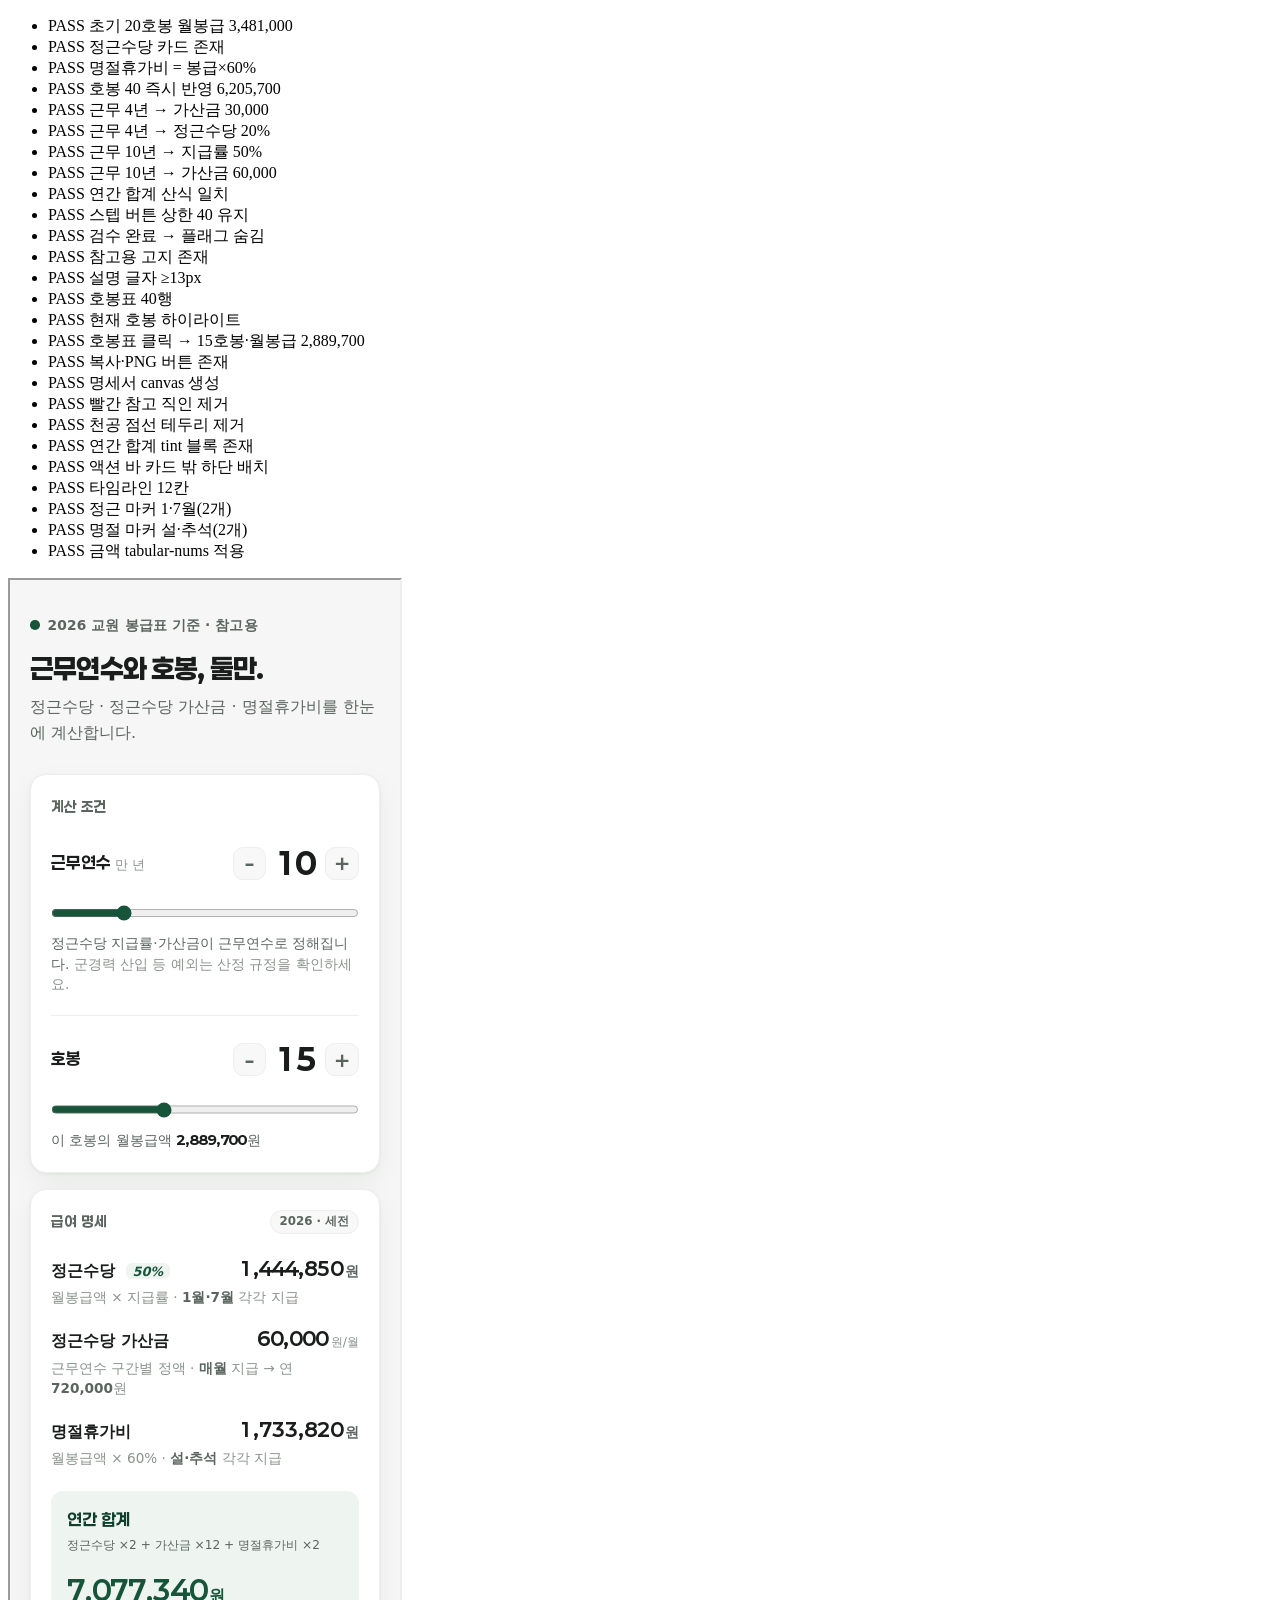
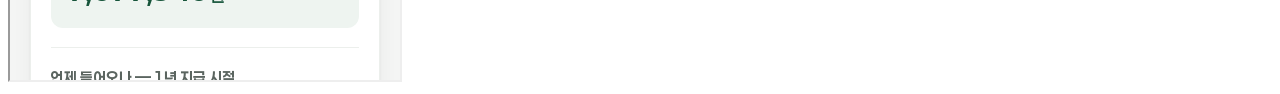
==== test/probe.html @ d332ed4d "feat(ui): 토스/애플식 미니멀 리프레시 — Paperlogy×Pretendard, 지급 타임라인 - 장식 제거: 천공 점선·빨간 직인·초록 밴드·greenbar 줄무늬 삭제" ====
<!doctype html><meta charset="utf-8"><title>probe</title>
<ul id="out"></ul>
<iframe id="f" src="../index.html" style="width:390px;height:1100px"></iframe>
<script>
const out = document.getElementById('out');
const log = (name, ok) => out.insertAdjacentHTML('beforeend', `<li>${ok ? 'PASS' : 'FAIL'} ${name}</li>`);
document.getElementById('f').addEventListener('load', () => setTimeout(run, 300));
const num = t => parseInt(String(t).replace(/[^0-9]/g, ''), 10);
function run() {
  const d = document.getElementById('f').contentDocument;
  const w = document.getElementById('f').contentWindow;
  const $ = s => d.querySelector(s);
  const $$ = s => [...d.querySelectorAll(s)];
  try {
    log('초기 20호봉 월봉급 3,481,000', num($('#salaryVal').textContent) === 3481000);
    log('정근수당 카드 존재', !!$('#jeonggeun'));
    log('명절휴가비 = 봉급×60%', num($('#holiday').textContent) === Math.round(3481000 * 0.6));
    // 호봉 40으로 변경 → 즉시 갱신
    const hb = $('#hobong'); hb.value = 40; hb.dispatchEvent(new w.Event('input'));
    log('호봉 40 즉시 반영 6,205,700', num($('#salaryVal').textContent) === 6205700 && $('#hobongVal').textContent === '40');
    // 근무연수 4년 → 가산금 30,000(법개정: 5년미만도 지급), 지급률 20%
    const yr = $('#years'); yr.value = 4; yr.dispatchEvent(new w.Event('input'));
    log('근무 4년 → 가산금 30,000', num($('#gasan').textContent) === 30000);
    log('근무 4년 → 정근수당 20%', $('#rateTag').textContent === '20%');
    // 근무연수 10년 → 지급률 50%, 가산금 60,000
    yr.value = 10; yr.dispatchEvent(new w.Event('input'));
    log('근무 10년 → 지급률 50%', $('#rateTag').textContent === '50%');
    log('근무 10년 → 가산금 60,000', num($('#gasan').textContent) === 60000);
    // 연간 합계 = 정근×2 + 가산×12 + 명절×2
    const jg = num($('#jeonggeun').textContent), ga = num($('#gasan').textContent), ho = num($('#holiday').textContent);
    log('연간 합계 산식 일치', num($('#annual').textContent) === jg * 2 + ga * 12 + ho * 2);
    // + 스텝 버튼
    $('#hbPlus').click();
    log('스텝 버튼 상한 40 유지', $('#hobongVal').textContent === '40');
    log('검수 완료 → 플래그 숨김', $('#gasanFlag').hidden);
    log('참고용 고지 존재', d.body.textContent.includes('참고용') && d.body.textContent.includes('인사혁신처'));
    const fs = parseFloat(getComputedStyle($('.li-note')).fontSize);
    log('설명 글자 ≥13px', fs >= 13);
    // 신규: 호봉표·복사·PNG
    log('호봉표 40행', $$('.hb-cell').length === 40);
    // 현재 호봉(스텝으로 40) 하이라이트
    log('현재 호봉 하이라이트', $$('.hb-cell.cur').length === 1 && +$('.hb-cell.cur').dataset.h === 40);
    // 호봉표 클릭 → 그 호봉으로 이동
    $$('.hb-cell').find(c => +c.dataset.h === 15).click();
    log('호봉표 클릭 → 15호봉·월봉급 2,889,700', $('#hobongVal').textContent === '15' && num($('#salaryVal').textContent) === 2889700);
    log('복사·PNG 버튼 존재', !!$('#copyBtn') && !!$('#pngBtn'));
    // PNG 그리기(다운로드는 생략)가 예외 없이 canvas 생성하는지
    let pngOk = false; try { const cv = w.drawSlip().cv; pngOk = cv && cv.width > 0 && cv.getContext('2d') != null; } catch (e) { pngOk = 'ERR:' + e.message; }
    log('명세서 canvas 생성', pngOk === true);
    // 리프레시: 장식 제거·시그니처·타이포
    log('빨간 참고 직인 제거', !$('.seal'));
    log('천공 점선 테두리 제거', !$('.perf'));
    log('연간 합계 tint 블록 존재', !!$('.annual .annual-amt'));
    log('액션 바 카드 밖 하단 배치', !!$('.actionbar #pngBtn') && !$('.card .actionbar'));
    log('타임라인 12칸', $$('#timeline .tl-cell').length === 12);
    log('정근 마커 1·7월(2개)', $$('#timeline .tl-dot.jg').length === 2);
    log('명절 마커 설·추석(2개)', $$('#timeline .tl-dot.hol').length === 2);
    log('금액 tabular-nums 적용', getComputedStyle($('#annual')).fontVariantNumeric.includes('tabular-nums'));
  } catch (e) { log('예외: ' + e.message, false); }
  const fails = [...out.querySelectorAll('li')].filter(li => li.textContent.startsWith('FAIL')).length;
  document.title = `PROBE ${out.querySelectorAll('li').length}건 — FAIL ${fails}`;
}
</script>
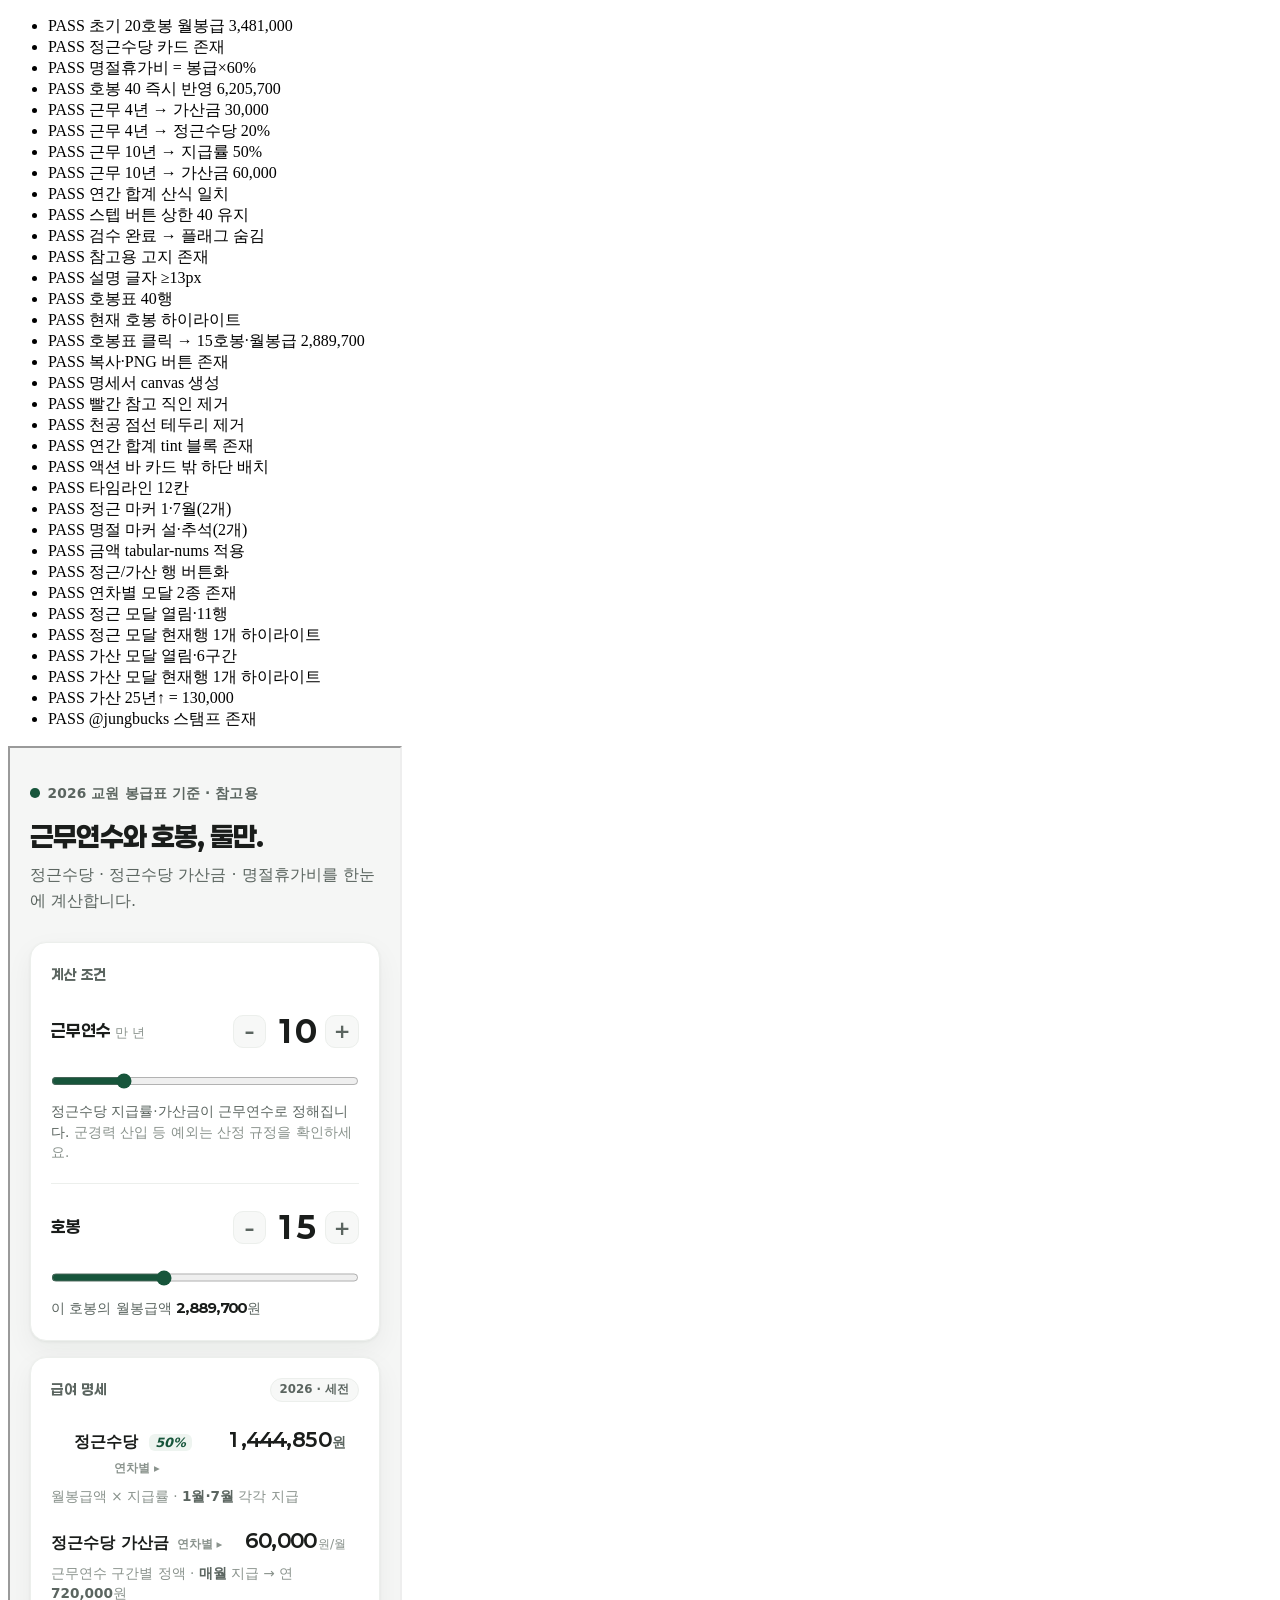
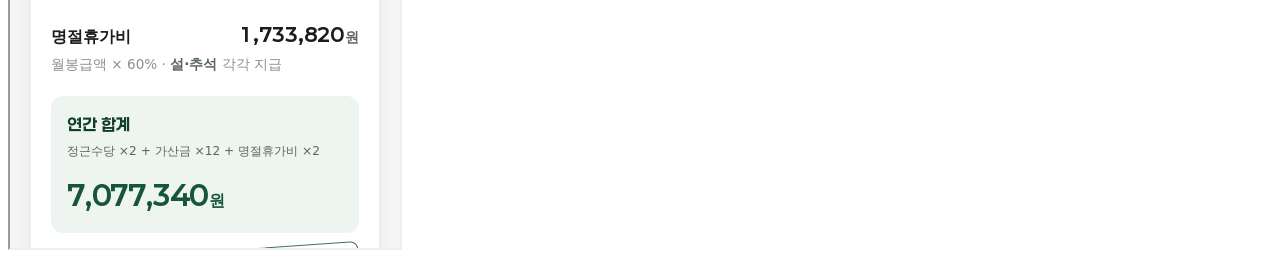
==== commit 08fcd1bc: "feat(ui): 정근수당·가산금 연차별 지급표 모달 + @jungbucks 서명 스탬프 - 정근수당/가산금 행을 클릭하면 <dialog> 모달로 연차별 지급률·정액 표시(현재 근" ====
--- a/test/probe.html
+++ b/test/probe.html
@@ -56,6 +56,20 @@
     log('정근 마커 1·7월(2개)', $$('#timeline .tl-dot.jg').length === 2);
     log('명절 마커 설·추석(2개)', $$('#timeline .tl-dot.hol').length === 2);
     log('금액 tabular-nums 적용', getComputedStyle($('#annual')).fontVariantNumeric.includes('tabular-nums'));
+    // 연차별 모달 + 서명 스탬프
+    const dlgJg = $('#dlgJg'), dlgGa = $('#dlgGa');
+    log('정근/가산 행 버튼화', !!$('#jgBtn') && $('#jgBtn').tagName === 'BUTTON' && !!$('#gaBtn') && $('#gaBtn').tagName === 'BUTTON');
+    log('연차별 모달 2종 존재', !!dlgJg && !!dlgGa);
+    $('#jgBtn').click();
+    log('정근 모달 열림·11행', dlgJg.open === true && $$('#jgTableBody tr').length === 11);
+    log('정근 모달 현재행 1개 하이라이트', $$('#jgTableBody tr.cur').length === 1);
+    dlgJg.close();
+    $('#gaBtn').click();
+    log('가산 모달 열림·6구간', dlgGa.open === true && $$('#gaTableBody tr').length === 6);
+    log('가산 모달 현재행 1개 하이라이트', $$('#gaTableBody tr.cur').length === 1);
+    log('가산 25년↑ = 130,000', num($$('#gaTableBody tr')[5].querySelector('.amt').firstChild.textContent) === 130000);
+    dlgGa.close();
+    log('@jungbucks 스탬프 존재', !!$('.stamp') && $('.stamp').textContent.includes('@jungbucks'));
   } catch (e) { log('예외: ' + e.message, false); }
   const fails = [...out.querySelectorAll('li')].filter(li => li.textContent.startsWith('FAIL')).length;
   document.title = `PROBE ${out.querySelectorAll('li').length}건 — FAIL ${fails}`;
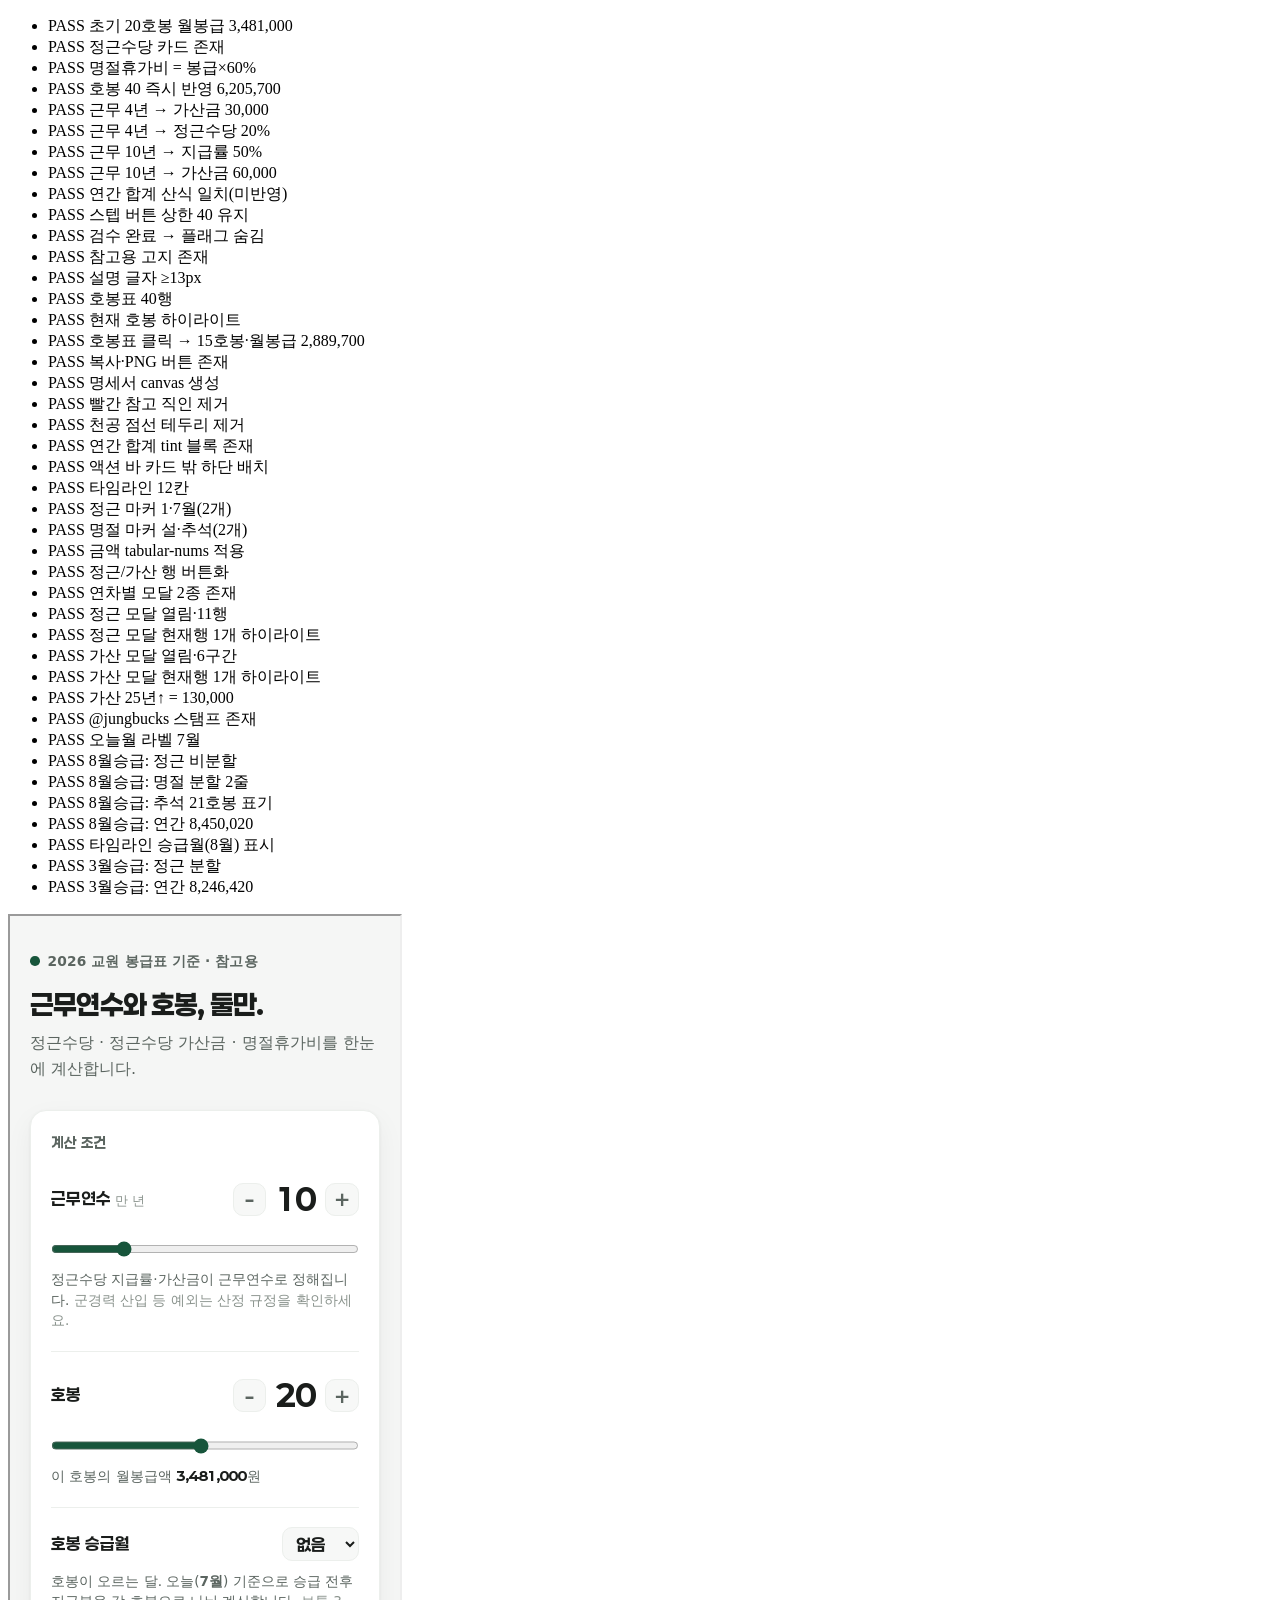
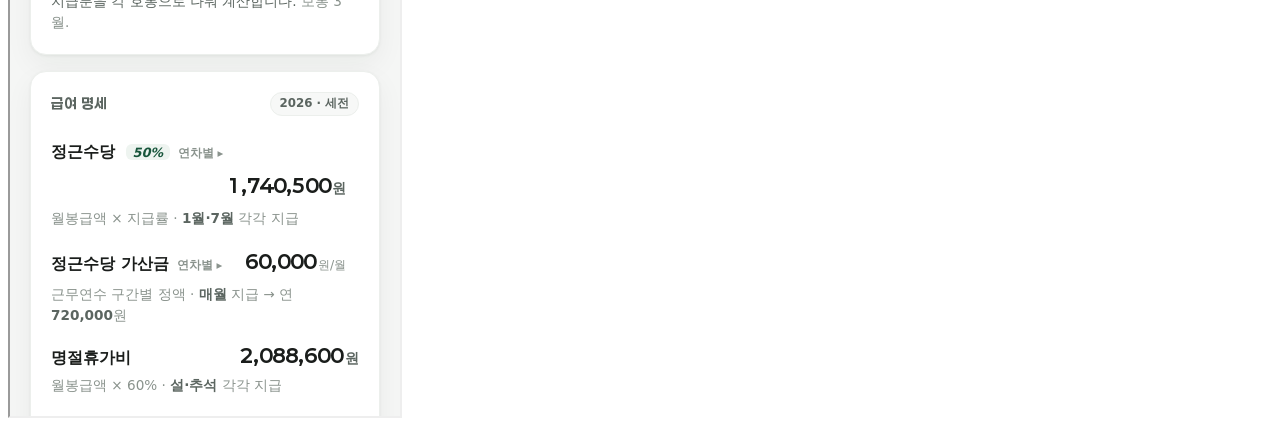
==== commit 75633bda: "feat: 호봉 승급월 반영 — 승급 전후 지급분을 각 호봉으로 분할 계산 교사 호봉은 승급월(기본 3월)에 +1. 같은 해에도 승급 전 지급분(1월 정근·설 명절)은 옛 호봉, " ====
--- a/test/probe.html
+++ b/test/probe.html
@@ -12,9 +12,12 @@
   const $ = s => d.querySelector(s);
   const $$ = s => [...d.querySelectorAll(s)];
   try {
+    w.__todayMonth = 7;                                                   // 날짜 주입(결정적 검증)
+    const pr = $('#promo'); const setPromo = v => { pr.value = String(v); pr.dispatchEvent(new w.Event('change')); };
+    setPromo(0);                                                          // 레거시 검증은 승급 미반영 기준
     log('초기 20호봉 월봉급 3,481,000', num($('#salaryVal').textContent) === 3481000);
-    log('정근수당 카드 존재', !!$('#jeonggeun'));
-    log('명절휴가비 = 봉급×60%', num($('#holiday').textContent) === Math.round(3481000 * 0.6));
+    log('정근수당 카드 존재', !!$('#jgAmt'));
+    log('명절휴가비 = 봉급×60%', num($('#holAmt').textContent) === Math.round(3481000 * 0.6));
     // 호봉 40으로 변경 → 즉시 갱신
     const hb = $('#hobong'); hb.value = 40; hb.dispatchEvent(new w.Event('input'));
     log('호봉 40 즉시 반영 6,205,700', num($('#salaryVal').textContent) === 6205700 && $('#hobongVal').textContent === '40');
@@ -26,9 +29,9 @@
     yr.value = 10; yr.dispatchEvent(new w.Event('input'));
     log('근무 10년 → 지급률 50%', $('#rateTag').textContent === '50%');
     log('근무 10년 → 가산금 60,000', num($('#gasan').textContent) === 60000);
-    // 연간 합계 = 정근×2 + 가산×12 + 명절×2
-    const jg = num($('#jeonggeun').textContent), ga = num($('#gasan').textContent), ho = num($('#holiday').textContent);
-    log('연간 합계 산식 일치', num($('#annual').textContent) === jg * 2 + ga * 12 + ho * 2);
+    // 연간 합계 = 정근×2 + 가산×12 + 명절×2 (승급 미반영)
+    const jg = num($('#jgAmt').textContent), ga = num($('#gasan').textContent), ho = num($('#holAmt').textContent);
+    log('연간 합계 산식 일치(미반영)', num($('#annual').textContent) === jg * 2 + ga * 12 + ho * 2);
     // + 스텝 버튼
     $('#hbPlus').click();
     log('스텝 버튼 상한 40 유지', $('#hobongVal').textContent === '40');
@@ -70,6 +73,20 @@
     log('가산 25년↑ = 130,000', num($$('#gaTableBody tr')[5].querySelector('.amt').firstChild.textContent) === 130000);
     dlgGa.close();
     log('@jungbucks 스탬프 존재', !!$('.stamp') && $('.stamp').textContent.includes('@jungbucks'));
+    // ── 호봉 승급월 반영 (오늘 7월 주입) ──
+    hb.value = 20; hb.dispatchEvent(new w.Event('input'));
+    yr.value = 10; yr.dispatchEvent(new w.Event('input'));
+    setPromo(8);   // 8월 승급: 정근(1·7월) 20호봉 동일→비분할 / 추석 21호봉→명절 분할
+    log('오늘월 라벨 7월', $('#todayLabel').textContent === '7월');
+    log('8월승급: 정근 비분할', !$('#jgAmt').classList.contains('split'));
+    log('8월승급: 명절 분할 2줄', $('#holAmt').classList.contains('split') && $$('#holAmt .pay').length === 2);
+    log('8월승급: 추석 21호봉 표기', $('#holAmt').textContent.includes('21호봉'));
+    log('8월승급: 연간 8,450,020', num($('#annual').textContent) === 8450020);
+    log('타임라인 승급월(8월) 표시', $$('#timeline .tl-cell')[7].classList.contains('promo'));
+    setPromo(3);   // 3월 승급(오늘 7월): 1·2월 19호봉 → 정근·명절 모두 분할
+    log('3월승급: 정근 분할', $('#jgAmt').classList.contains('split'));
+    log('3월승급: 연간 8,246,420', num($('#annual').textContent) === 8246420);
+    setPromo(0);
   } catch (e) { log('예외: ' + e.message, false); }
   const fails = [...out.querySelectorAll('li')].filter(li => li.textContent.startsWith('FAIL')).length;
   document.title = `PROBE ${out.querySelectorAll('li').length}건 — FAIL ${fails}`;
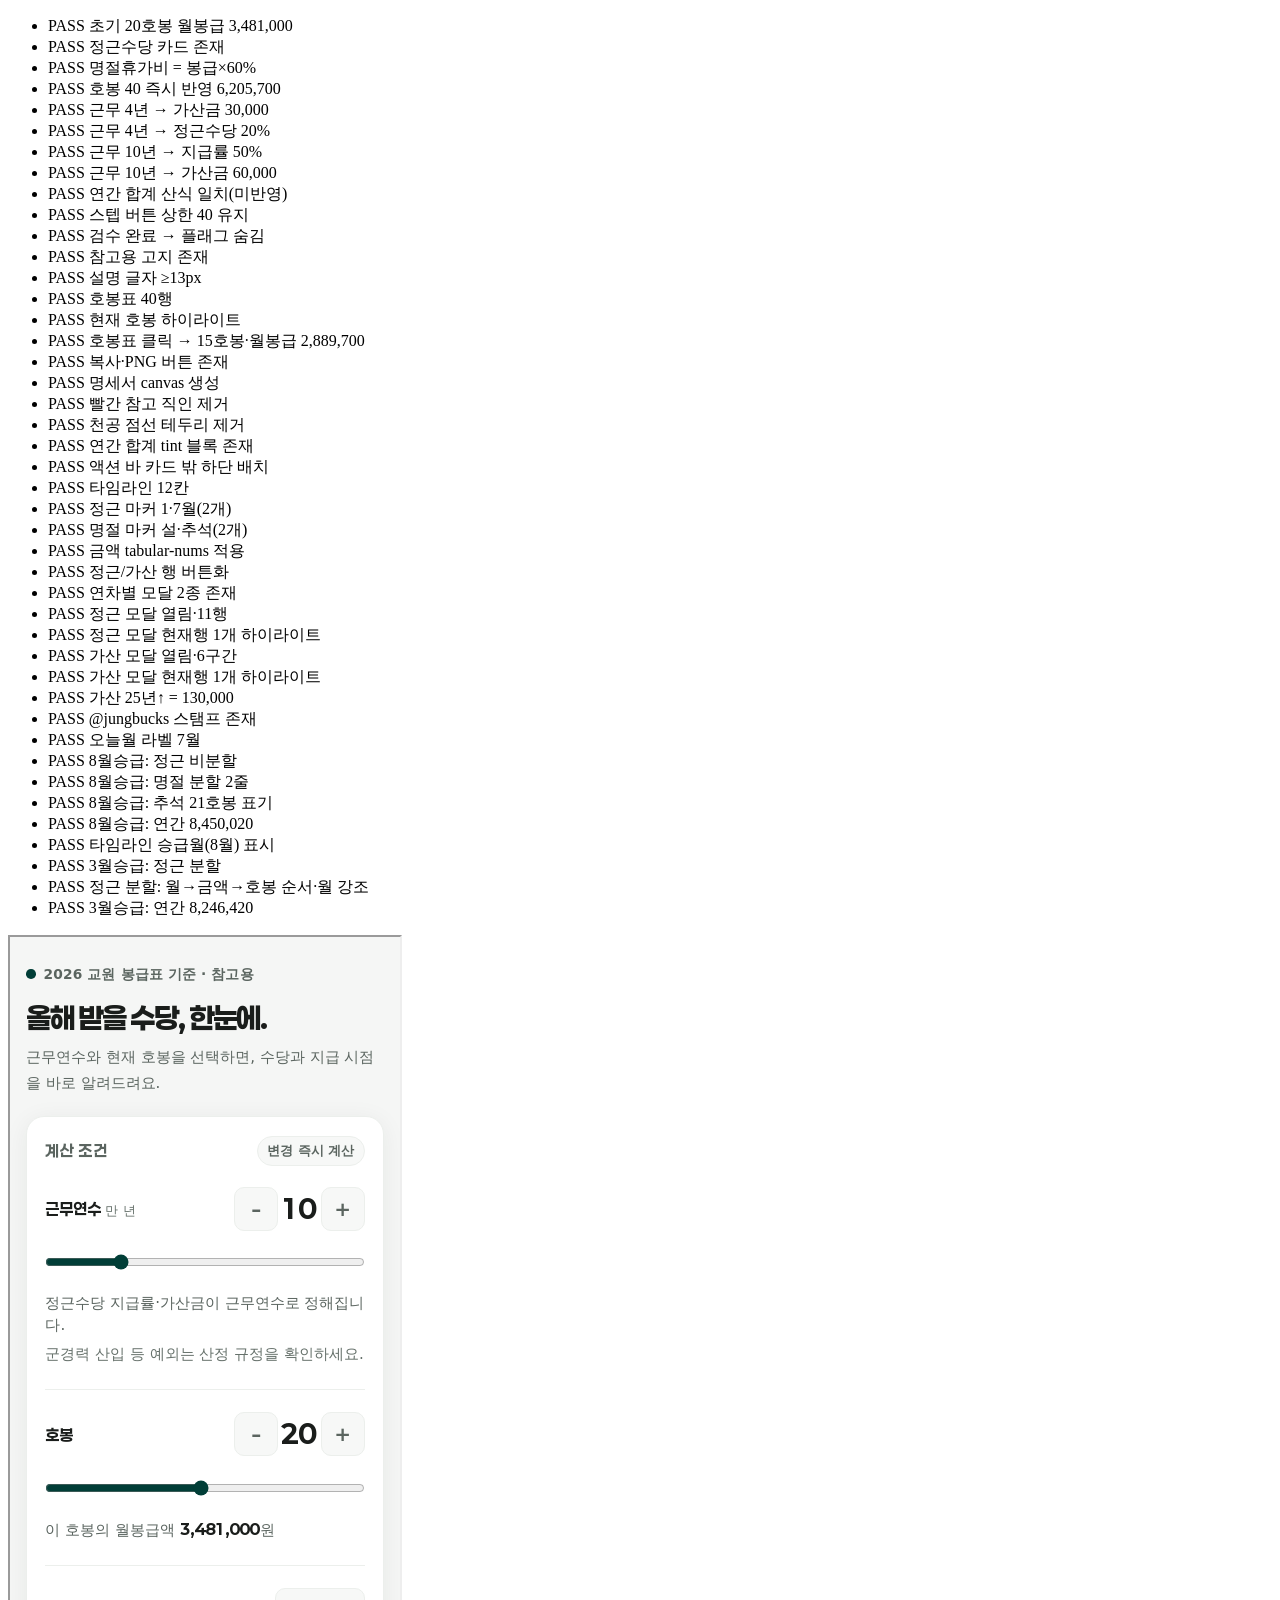
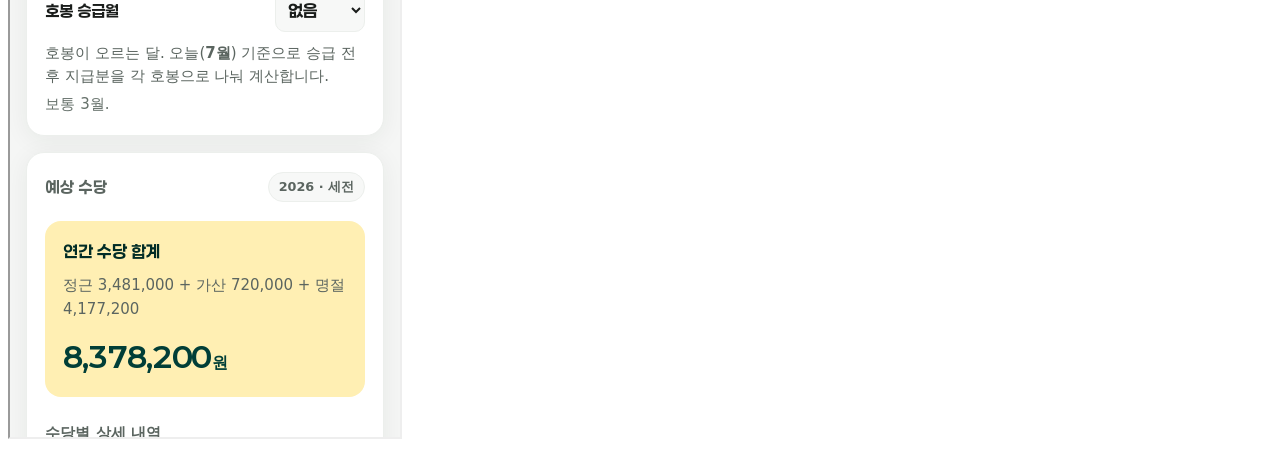
==== commit 2c9bd24c: "fix: clarify split allowance payment labels" ====
--- a/test/probe.html
+++ b/test/probe.html
@@ -85,6 +85,15 @@
     log('타임라인 승급월(8월) 표시', $$('#timeline .tl-cell')[7].classList.contains('promo'));
     setPromo(3);   // 3월 승급(오늘 7월): 1·2월 19호봉 → 정근·명절 모두 분할
     log('3월승급: 정근 분할', $('#jgAmt').classList.contains('split'));
+    const firstJgPay = $('#jgAmt .pay');
+    log('정근 분할: 월→금액→호봉 순서·월 강조',
+      firstJgPay.children[0].classList.contains('pay-month') &&
+      firstJgPay.children[0].textContent === '1월' &&
+      firstJgPay.children[1].classList.contains('num') &&
+      firstJgPay.children[3].classList.contains('pay-tag') &&
+      getComputedStyle(firstJgPay.children[3]).order === '0' &&
+      parseFloat(getComputedStyle(firstJgPay.children[0]).fontSize) >
+        parseFloat(getComputedStyle(firstJgPay.children[3]).fontSize));
     log('3월승급: 연간 8,246,420', num($('#annual').textContent) === 8246420);
     setPromo(0);
   } catch (e) { log('예외: ' + e.message, false); }
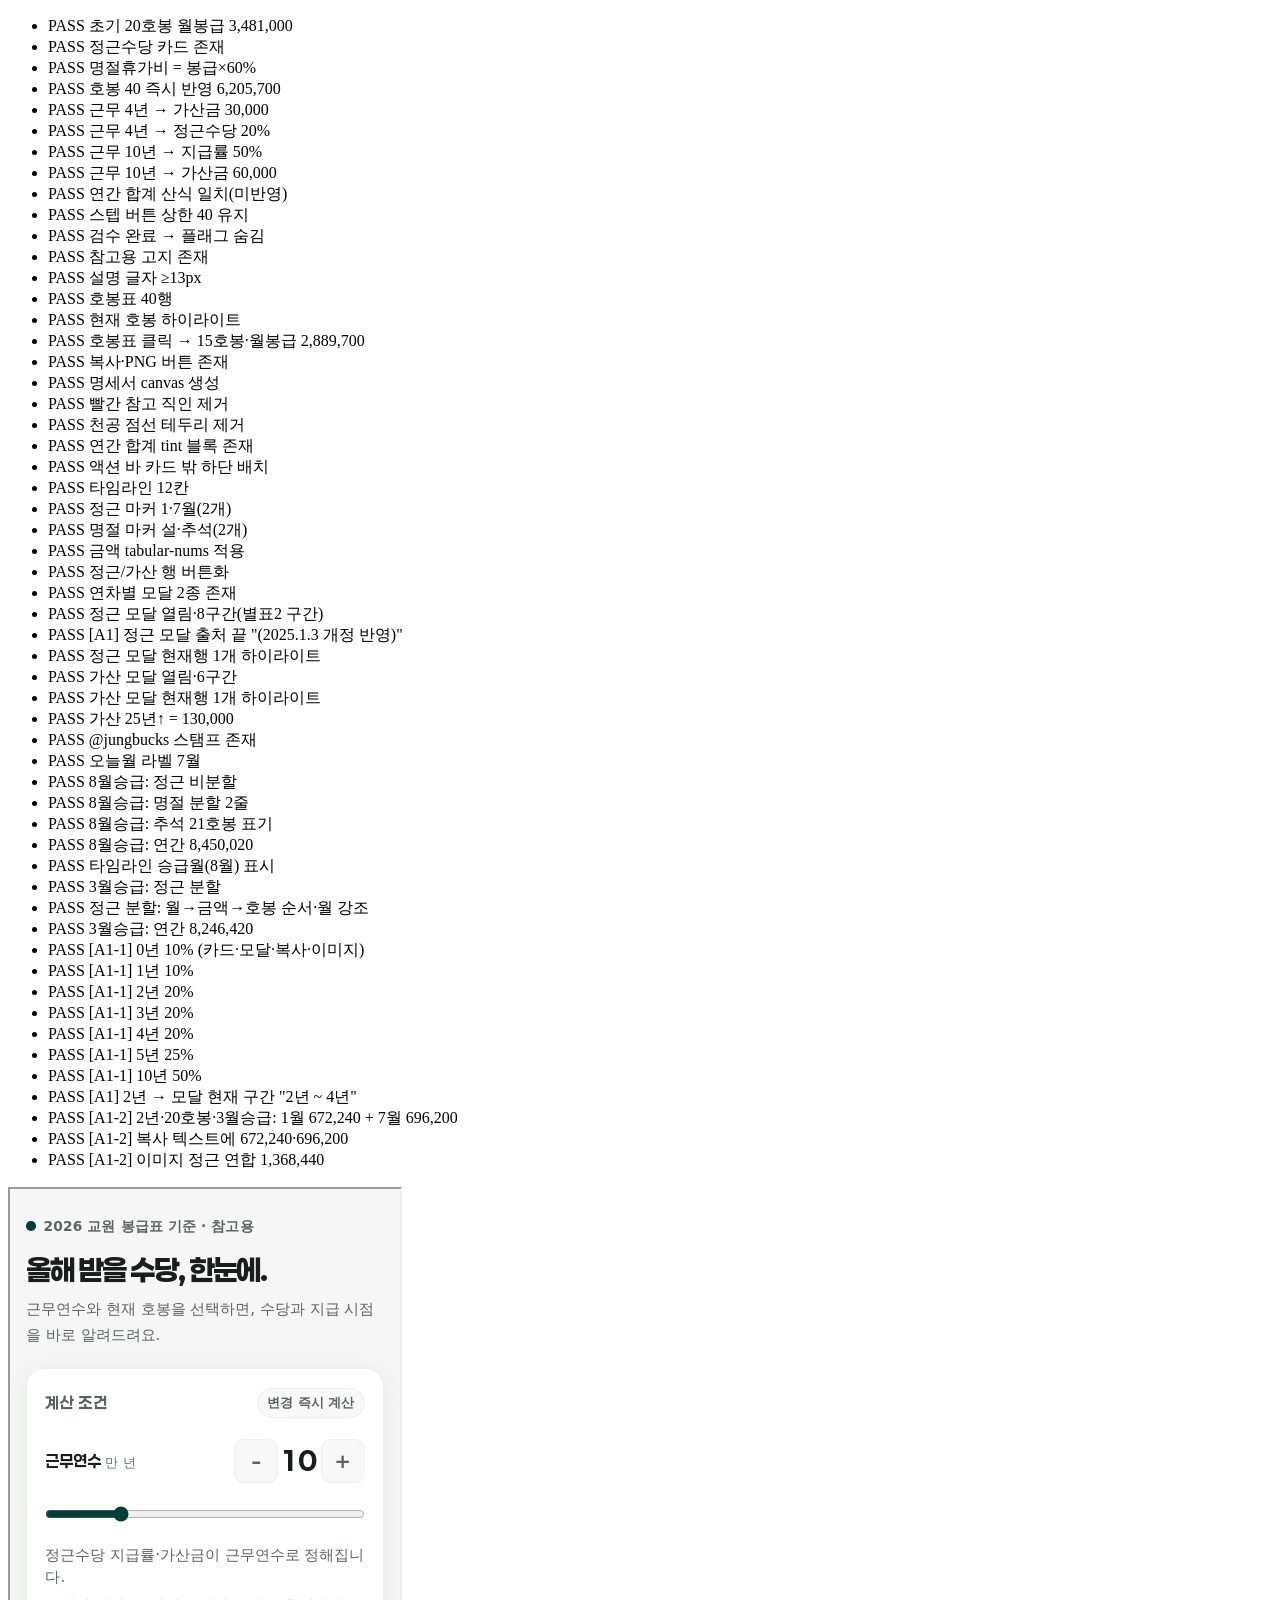
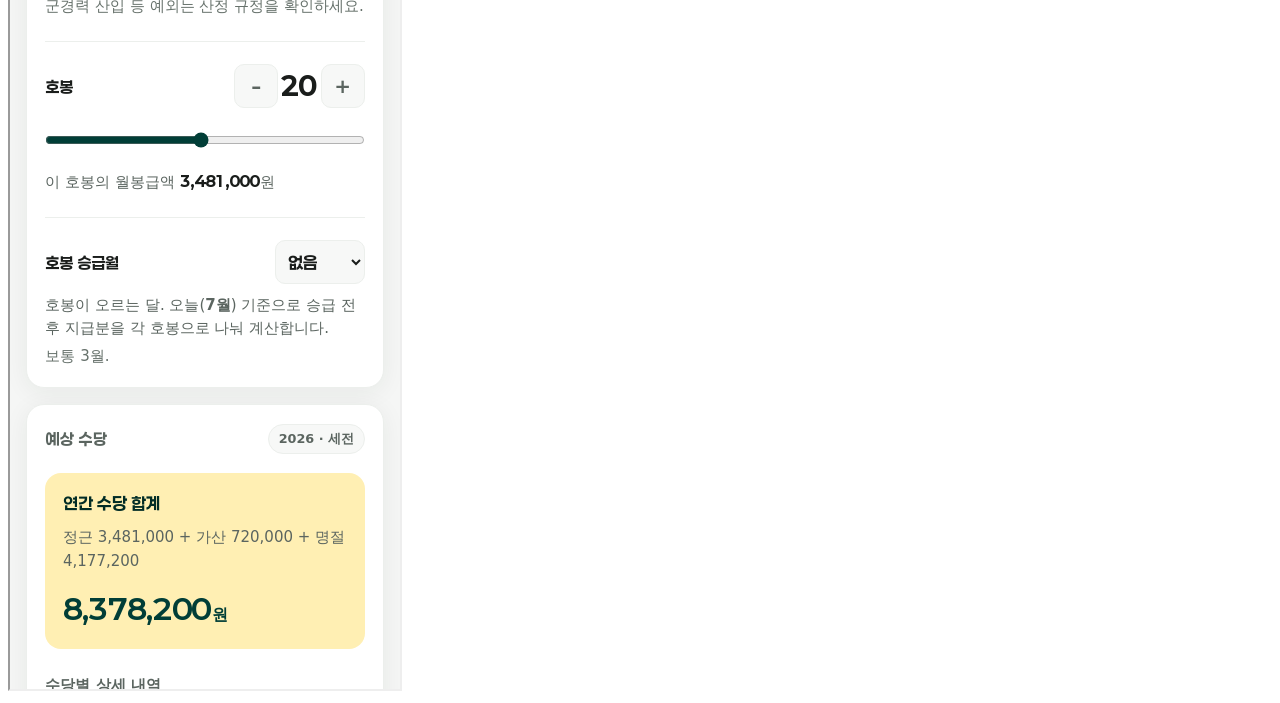
==== commit d558d26c: "fix(rules): 정근수당 지급률을 별표2(2025.1.3 개정)에 맞춤 — 2년 15%→20% - 지급률을 JG_RATE_TIERS 구간표 하나로 합치고 계산·연차별 모달이 " ====
--- a/test/probe.html
+++ b/test/probe.html
@@ -64,7 +64,8 @@
     log('정근/가산 행 버튼화', !!$('#jgBtn') && $('#jgBtn').tagName === 'BUTTON' && !!$('#gaBtn') && $('#gaBtn').tagName === 'BUTTON');
     log('연차별 모달 2종 존재', !!dlgJg && !!dlgGa);
     $('#jgBtn').click();
-    log('정근 모달 열림·11행', dlgJg.open === true && $$('#jgTableBody tr').length === 11);
+    log('정근 모달 열림·8구간(별표2 구간)', dlgJg.open === true && $$('#jgTableBody tr').length === 8);
+    log('[A1] 정근 모달 출처 끝 "(2025.1.3 개정 반영)"', dlgJg.querySelector('.modal-foot').textContent.trim().endsWith('(2025.1.3 개정 반영)'));
     log('정근 모달 현재행 1개 하이라이트', $$('#jgTableBody tr.cur').length === 1);
     dlgJg.close();
     $('#gaBtn').click();
@@ -95,6 +96,34 @@
       parseFloat(getComputedStyle(firstJgPay.children[0]).fontSize) >
         parseFloat(getComputedStyle(firstJgPay.children[3]).fontSize));
     log('3월승급: 연간 8,246,420', num($('#annual').textContent) === 8246420);
+    // ── [A1] 정근수당 지급률 2025.1.3 개정: 모달·결과 카드·복사·이미지가 같은 지급률 ──
+    const rateCase = (y, want) => {
+      yr.value = y; yr.dispatchEvent(new w.Event('input'));
+      $('#jgBtn').click();
+      const curRow = $('#jgTableBody tr.cur');
+      const modalRate = curRow ? curRow.querySelector('.amt').textContent : '';
+      dlgJg.close();
+      const copy = w.summaryText();
+      const slip = w.drawSlip().texts.join('\n');
+      return $('#rateTag').textContent === want && modalRate === want &&
+        copy.includes('지급률 ' + want) && slip.includes(want);
+    };
+    log('[A1-1] 0년 10% (카드·모달·복사·이미지)', rateCase(0, '10%'));
+    log('[A1-1] 1년 10%', rateCase(1, '10%'));
+    log('[A1-1] 2년 20%', rateCase(2, '20%'));
+    log('[A1-1] 3년 20%', rateCase(3, '20%'));
+    log('[A1-1] 4년 20%', rateCase(4, '20%'));
+    log('[A1-1] 5년 25%', rateCase(5, '25%'));
+    log('[A1-1] 10년 50%', rateCase(10, '50%'));
+    yr.value = 2; yr.dispatchEvent(new w.Event('input'));   // 2년·20호봉·3월승급(오늘 7월)
+    $('#jgBtn').click();
+    log('[A1] 2년 → 모달 현재 구간 "2년 ~ 4년"', $('#jgTableBody tr.cur td').textContent === '2년 ~ 4년');
+    dlgJg.close();
+    const jgLines = $$('#jgAmt .pay').map(p => num(p.querySelector('.num').textContent));
+    log('[A1-2] 2년·20호봉·3월승급: 1월 672,240 + 7월 696,200', jgLines[0] === 672240 && jgLines[1] === 696200);
+    log('[A1-2] 복사 텍스트에 672,240·696,200', w.summaryText().includes('672,240원') && w.summaryText().includes('696,200원'));
+    log('[A1-2] 이미지 정근 연합 1,368,440', w.drawSlip().texts.some(t => t.startsWith('1,368,440')));
+    yr.value = 10; yr.dispatchEvent(new w.Event('input'));
     setPromo(0);
   } catch (e) { log('예외: ' + e.message, false); }
   const fails = [...out.querySelectorAll('li')].filter(li => li.textContent.startsWith('FAIL')).length;
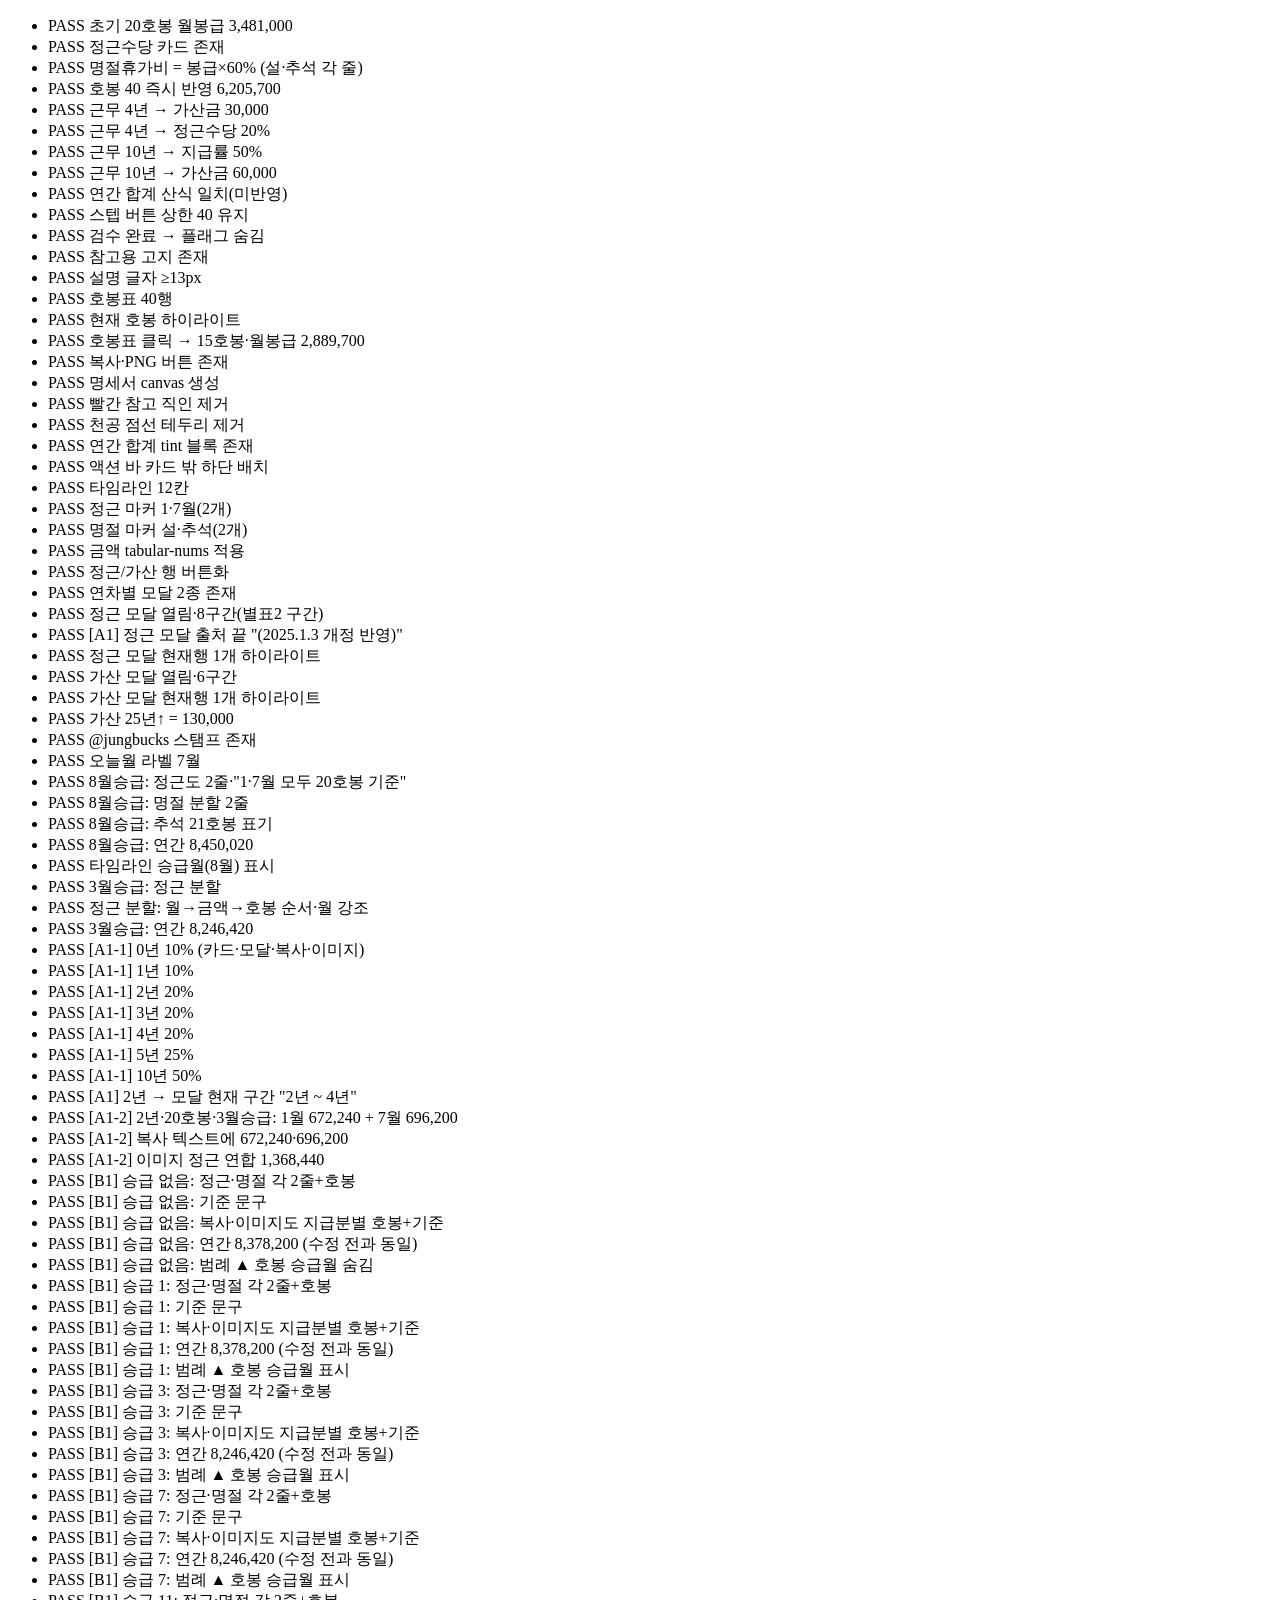
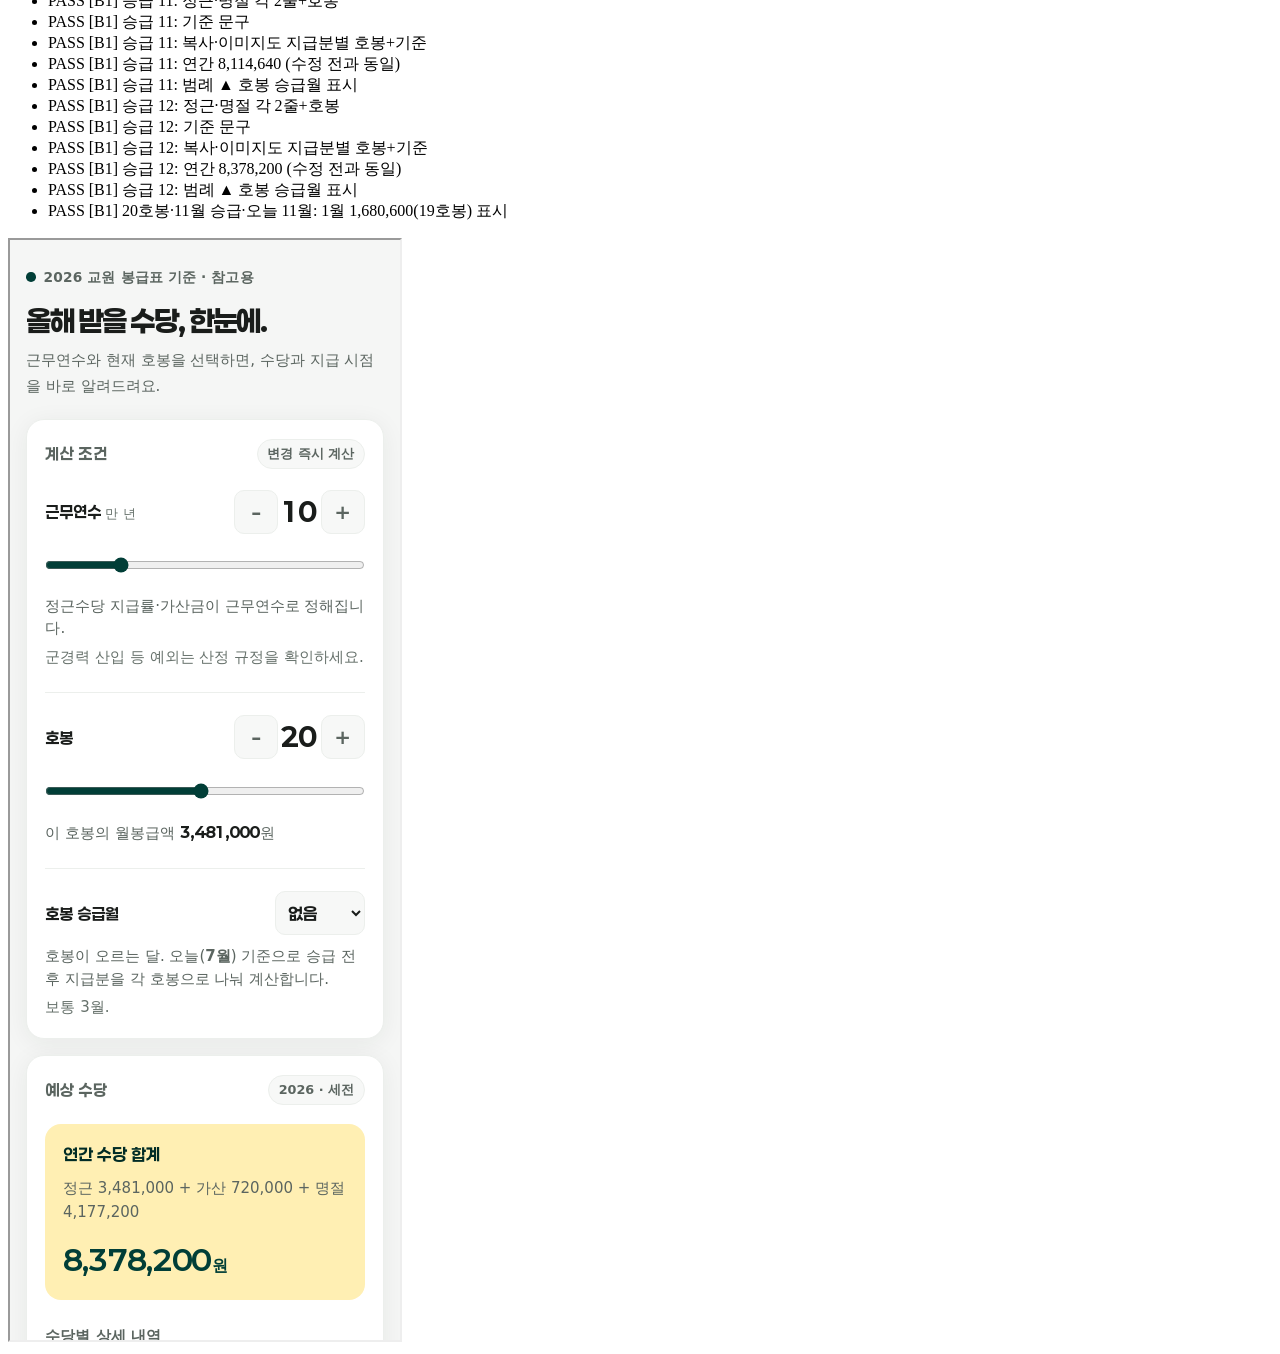
==== commit 2f219c42: "feat(ui): 정근수당·명절휴가비를 승급월과 상관없이 지급분별 2줄 + 호봉 기준으로 표시 - 승급 없음·1월·11월·12월에도 1·7월(설·추석) 두 줄과 호봉 태그를 보여줌" ====
--- a/test/probe.html
+++ b/test/probe.html
@@ -17,7 +17,8 @@
     setPromo(0);                                                          // 레거시 검증은 승급 미반영 기준
     log('초기 20호봉 월봉급 3,481,000', num($('#salaryVal').textContent) === 3481000);
     log('정근수당 카드 존재', !!$('#jgAmt'));
-    log('명절휴가비 = 봉급×60%', num($('#holAmt').textContent) === Math.round(3481000 * 0.6));
+    const payNums = sel => $$(sel + ' .pay .num').map(n => num(n.textContent));
+    log('명절휴가비 = 봉급×60% (설·추석 각 줄)', payNums('#holAmt').length === 2 && payNums('#holAmt').every(v => v === Math.round(3481000 * 0.6)));
     // 호봉 40으로 변경 → 즉시 갱신
     const hb = $('#hobong'); hb.value = 40; hb.dispatchEvent(new w.Event('input'));
     log('호봉 40 즉시 반영 6,205,700', num($('#salaryVal').textContent) === 6205700 && $('#hobongVal').textContent === '40');
@@ -30,8 +31,8 @@
     log('근무 10년 → 지급률 50%', $('#rateTag').textContent === '50%');
     log('근무 10년 → 가산금 60,000', num($('#gasan').textContent) === 60000);
     // 연간 합계 = 정근×2 + 가산×12 + 명절×2 (승급 미반영)
-    const jg = num($('#jgAmt').textContent), ga = num($('#gasan').textContent), ho = num($('#holAmt').textContent);
-    log('연간 합계 산식 일치(미반영)', num($('#annual').textContent) === jg * 2 + ga * 12 + ho * 2);
+    const jgP = payNums('#jgAmt'), ga = num($('#gasan').textContent), hoP = payNums('#holAmt');
+    log('연간 합계 산식 일치(미반영)', num($('#annual').textContent) === jgP[0] + jgP[1] + ga * 12 + hoP[0] + hoP[1]);
     // + 스텝 버튼
     $('#hbPlus').click();
     log('스텝 버튼 상한 40 유지', $('#hobongVal').textContent === '40');
@@ -79,7 +80,7 @@
     yr.value = 10; yr.dispatchEvent(new w.Event('input'));
     setPromo(8);   // 8월 승급: 정근(1·7월) 20호봉 동일→비분할 / 추석 21호봉→명절 분할
     log('오늘월 라벨 7월', $('#todayLabel').textContent === '7월');
-    log('8월승급: 정근 비분할', !$('#jgAmt').classList.contains('split'));
+    log('8월승급: 정근도 2줄·"1·7월 모두 20호봉 기준"', $$('#jgAmt .pay').length === 2 && $('#jgNote').textContent.includes('1·7월 모두 20호봉 기준'));
     log('8월승급: 명절 분할 2줄', $('#holAmt').classList.contains('split') && $$('#holAmt .pay').length === 2);
     log('8월승급: 추석 21호봉 표기', $('#holAmt').textContent.includes('21호봉'));
     log('8월승급: 연간 8,450,020', num($('#annual').textContent) === 8450020);
@@ -124,6 +125,32 @@
     log('[A1-2] 복사 텍스트에 672,240·696,200', w.summaryText().includes('672,240원') && w.summaryText().includes('696,200원'));
     log('[A1-2] 이미지 정근 연합 1,368,440', w.drawSlip().texts.some(t => t.startsWith('1,368,440')));
     yr.value = 10; yr.dispatchEvent(new w.Event('input'));
+    // ── [B1] 승급월 6가지 × 오늘 11월: 항상 2줄 + 호봉 기준, 연간 합계는 수정 전과 동일 ──
+    w.__todayMonth = 11;
+    const B1 = [  // [승급월, 정근 기준 문구, 명절 기준 문구, 수정 전 연간 합계(20호봉·10년·오늘 11월)]
+      [0, '1·7월 모두 20호봉 기준', '설·추석 모두 20호봉 기준', 8378200],
+      [1, '1·7월 모두 20호봉 기준', '설·추석 모두 20호봉 기준', 8378200],
+      [3, '승급 반영 · 1·7월 지급분을 각 호봉으로 계산', '승급 반영 · 설·추석 지급분을 각 호봉으로 계산', 8246420],
+      [7, '승급 반영 · 1·7월 지급분을 각 호봉으로 계산', '승급 반영 · 설·추석 지급분을 각 호봉으로 계산', 8246420],
+      [11, '11월 승급 전이라 1·7월 모두 19호봉으로 계산', '11월 승급 전이라 설·추석 모두 19호봉으로 계산', 8114640],
+      [12, '1·7월 모두 20호봉 기준', '설·추석 모두 20호봉 기준', 8378200],
+    ];
+    for (const [pm, jgWant, holWant, annualWant] of B1) {
+      setPromo(pm);
+      const twoLines = sel => $$(sel + ' .pay').length === 2 && $$(sel + ' .pay .pay-tag').every(t => /^\d+호봉$/.test(t.textContent));
+      const copy = w.summaryText(), slip = w.drawSlip().texts.join('\n');
+      const tags = sel => $$(sel + ' .pay').map(p => p.querySelector('.pay-month').textContent + ' ' + p.querySelector('.num').textContent + '원(' + p.querySelector('.pay-tag').textContent + ')');
+      const copyHas = tags('#jgAmt').concat(tags('#holAmt')).every(t => copy.includes(t));
+      const slipHas = tags('#jgAmt').concat(tags('#holAmt')).every(t => slip.includes(t.replace('원(', '(')));
+      log(`[B1] 승급 ${pm || '없음'}: 정근·명절 각 2줄+호봉`, twoLines('#jgAmt') && twoLines('#holAmt'));
+      log(`[B1] 승급 ${pm || '없음'}: 기준 문구`, $('#jgNote').textContent.includes(jgWant) && $('#holNote').textContent.includes(holWant));
+      log(`[B1] 승급 ${pm || '없음'}: 복사·이미지도 지급분별 호봉+기준`, copyHas && slipHas && copy.includes(jgWant) && copy.includes(holWant) && slip.includes(jgWant) && slip.includes(holWant));
+      log(`[B1] 승급 ${pm || '없음'}: 연간 ${annualWant.toLocaleString()} (수정 전과 동일)`, num($('#annual').textContent) === annualWant && w.drawSlip().texts.some(t => num(t) === annualWant));
+      log(`[B1] 승급 ${pm || '없음'}: 범례 ▲ 호봉 승급월 ${pm ? '표시' : '숨김'}`, $('#lgPromo').hidden === !pm && (pm ? getComputedStyle($('#lgPromo')).display !== 'none' : getComputedStyle($('#lgPromo')).display === 'none'));
+    }
+    setPromo(11);
+    log('[B1] 20호봉·11월 승급·오늘 11월: 1월 1,680,600(19호봉) 표시', $('#jgAmt').textContent.includes('1,680,600') && $('#jgAmt').textContent.includes('19호봉'));
+    w.__todayMonth = 7;
     setPromo(0);
   } catch (e) { log('예외: ' + e.message, false); }
   const fails = [...out.querySelectorAll('li')].filter(li => li.textContent.startsWith('FAIL')).length;
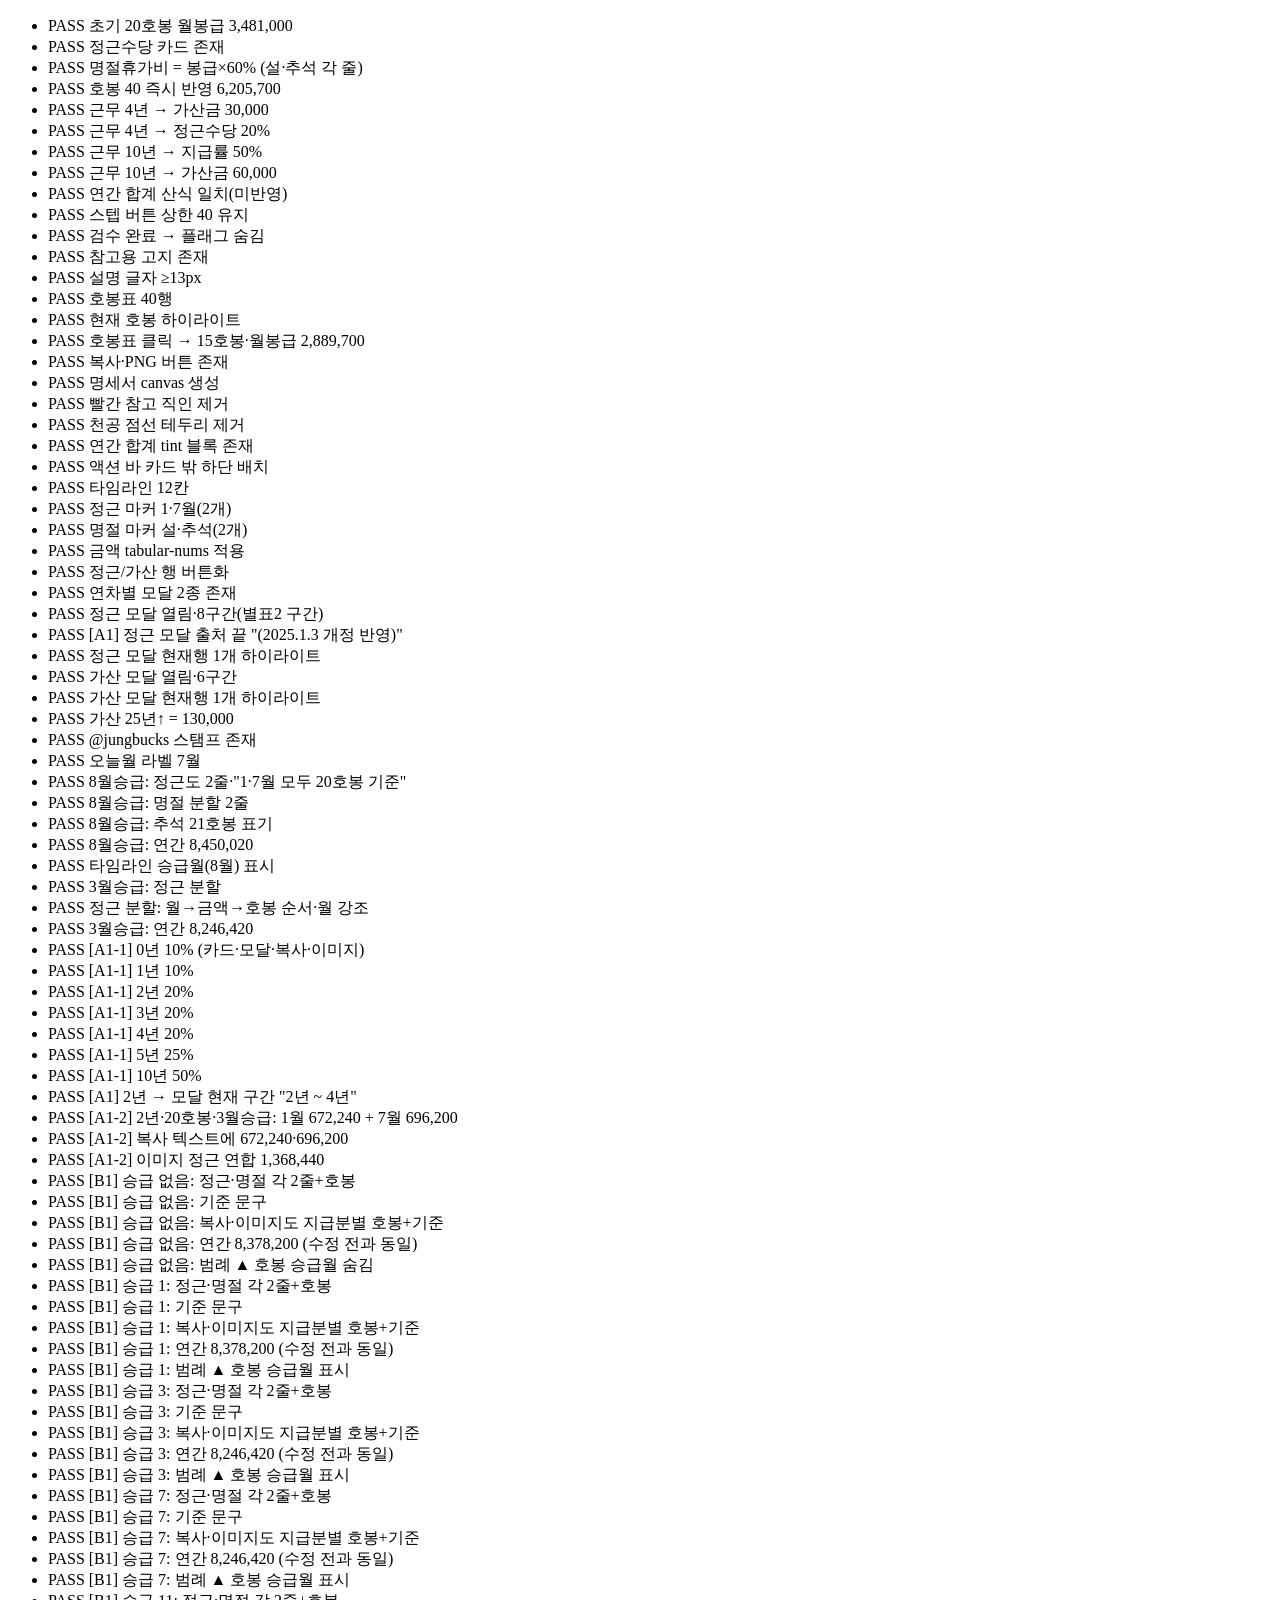
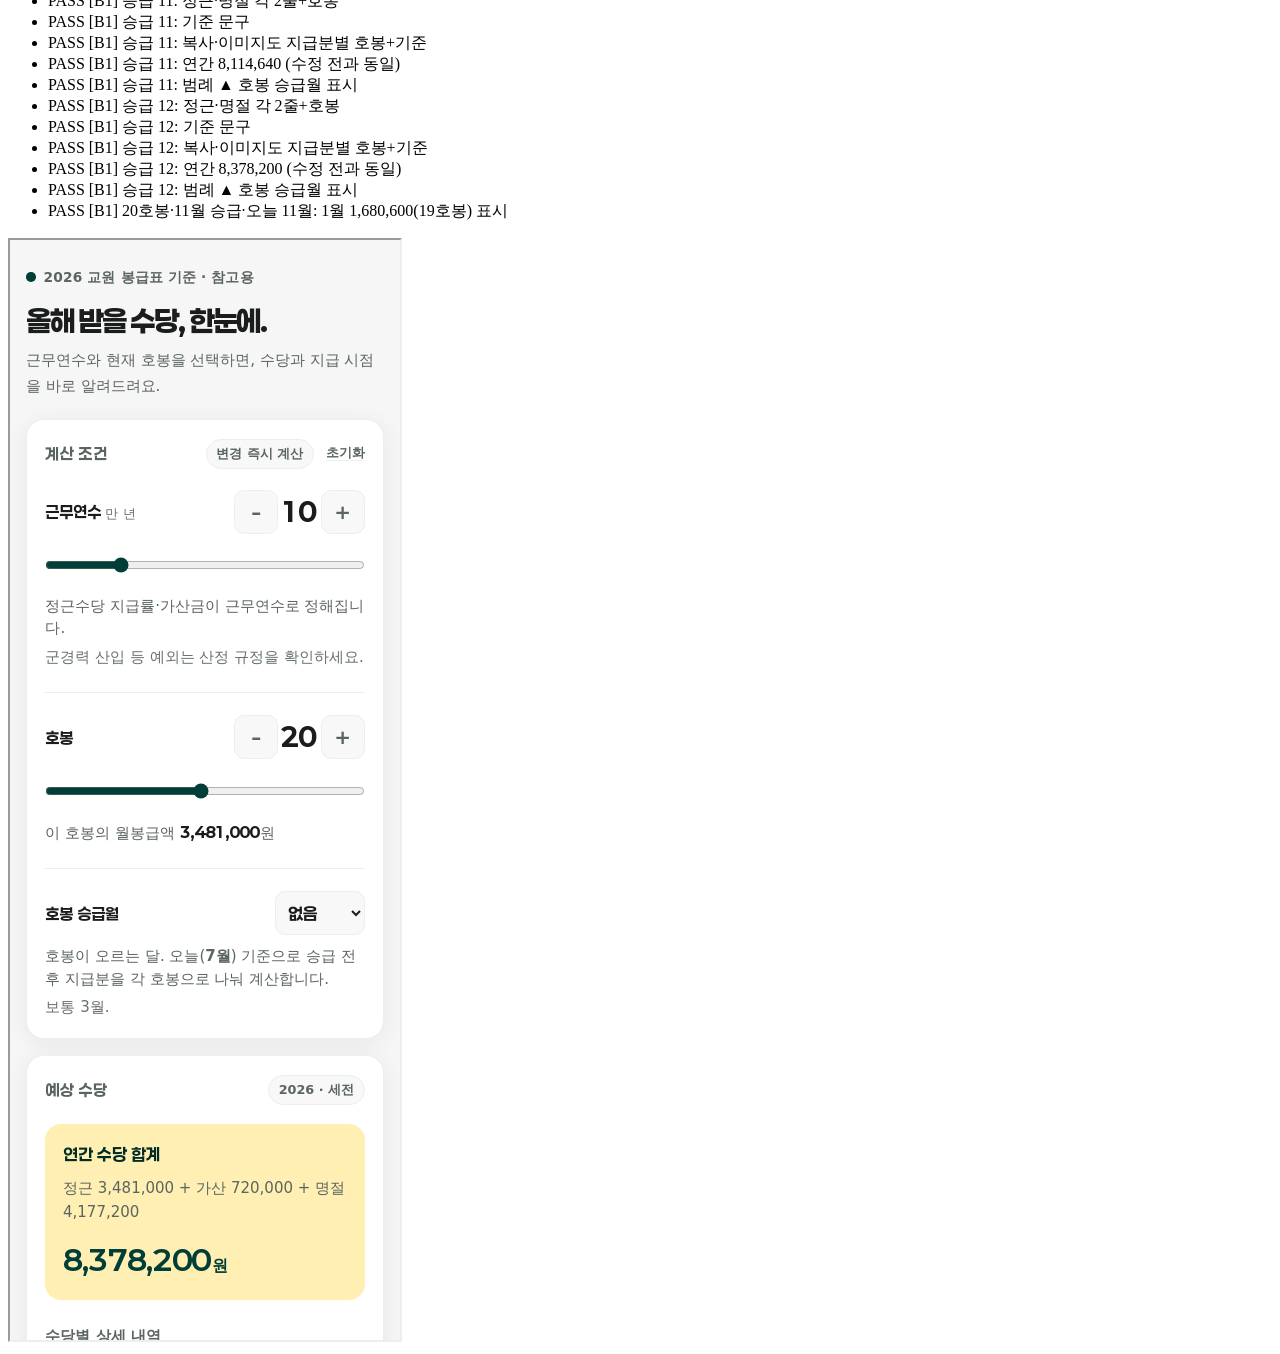
==== commit 9bad9bb1: "feat: 입력값 저장·공유 링크·초기화 (FLAGS.persistState) - 시작값 우선순위: URL 쿼리(?y&h&m) > localStorage(teacherPay.v1)" ====
--- a/test/probe.html
+++ b/test/probe.html
@@ -153,6 +153,7 @@
     w.__todayMonth = 7;
     setPromo(0);
   } catch (e) { log('예외: ' + e.message, false); }
+  try { w.localStorage.removeItem('teacherPay.v1'); } catch (e) { /* file://에서 저장소가 막혀 있으면 할 일 없음 */ }
   const fails = [...out.querySelectorAll('li')].filter(li => li.textContent.startsWith('FAIL')).length;
   document.title = `PROBE ${out.querySelectorAll('li').length}건 — FAIL ${fails}`;
 }
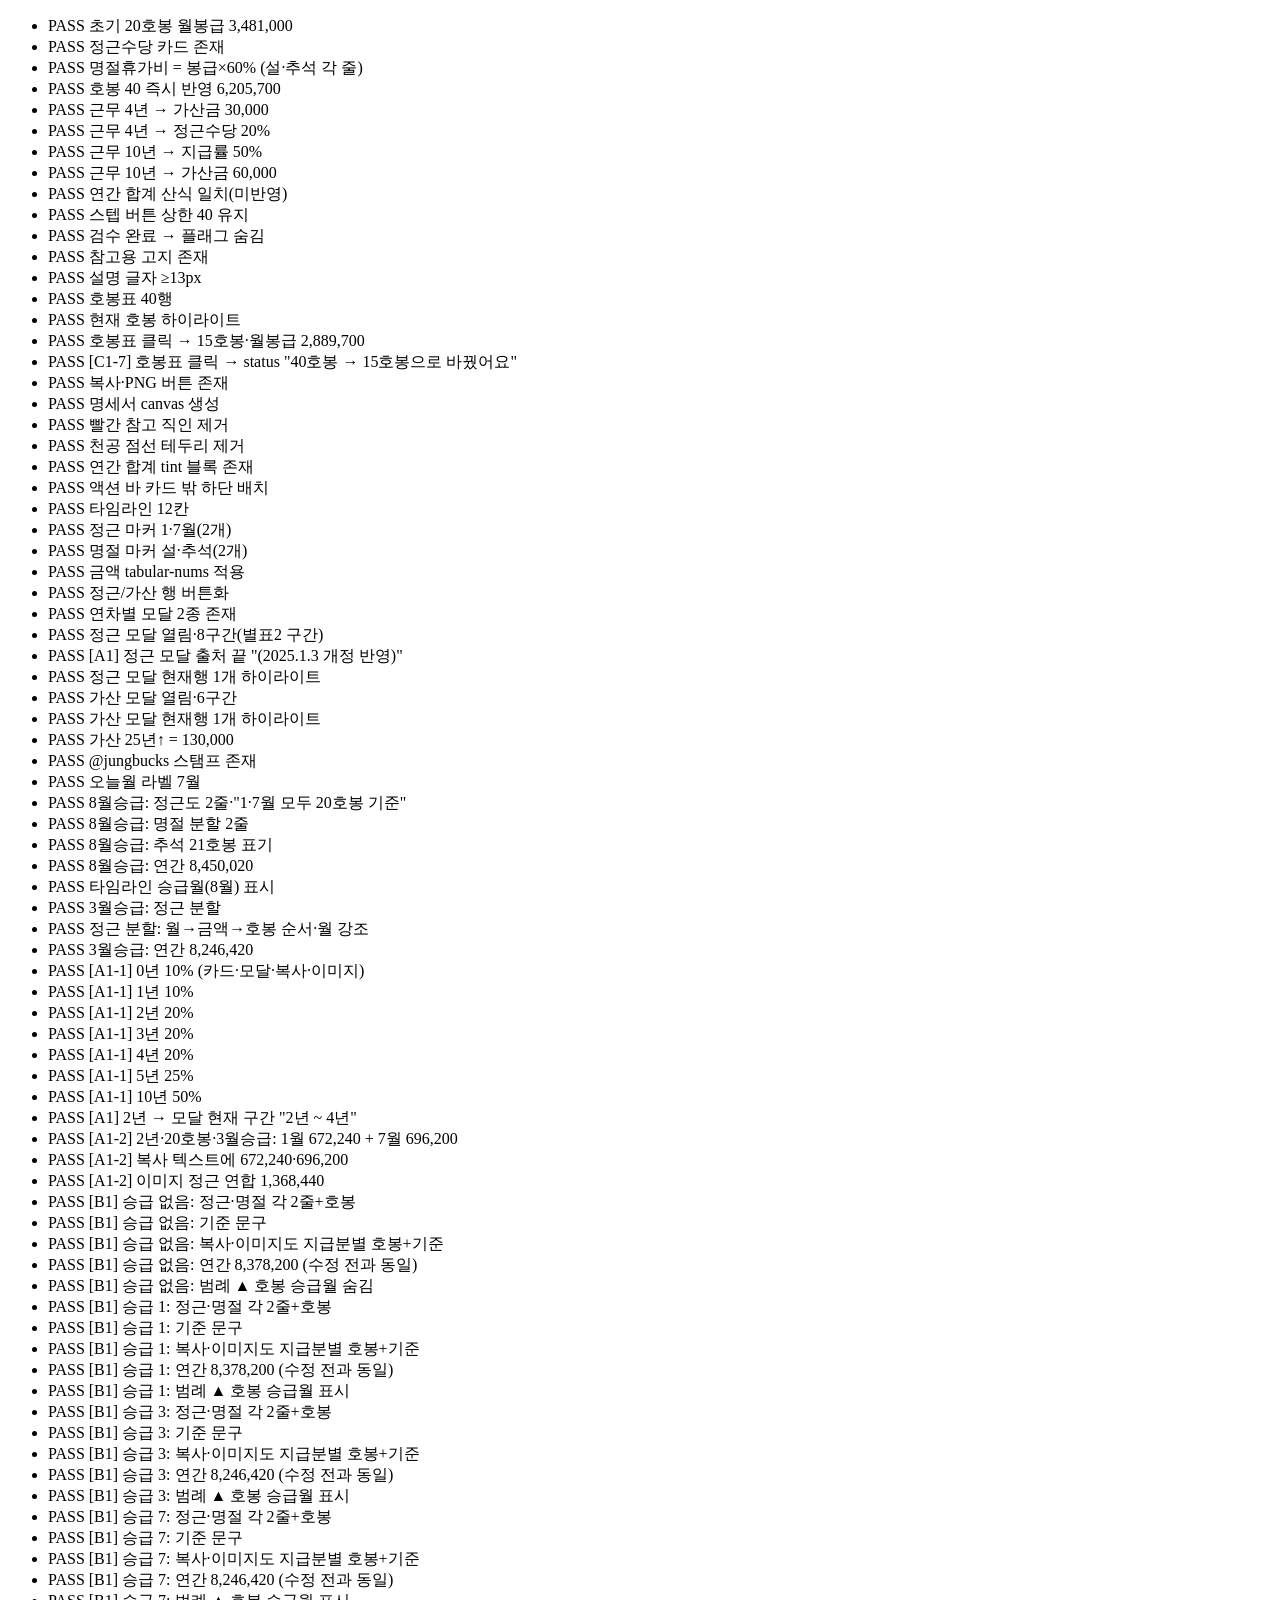
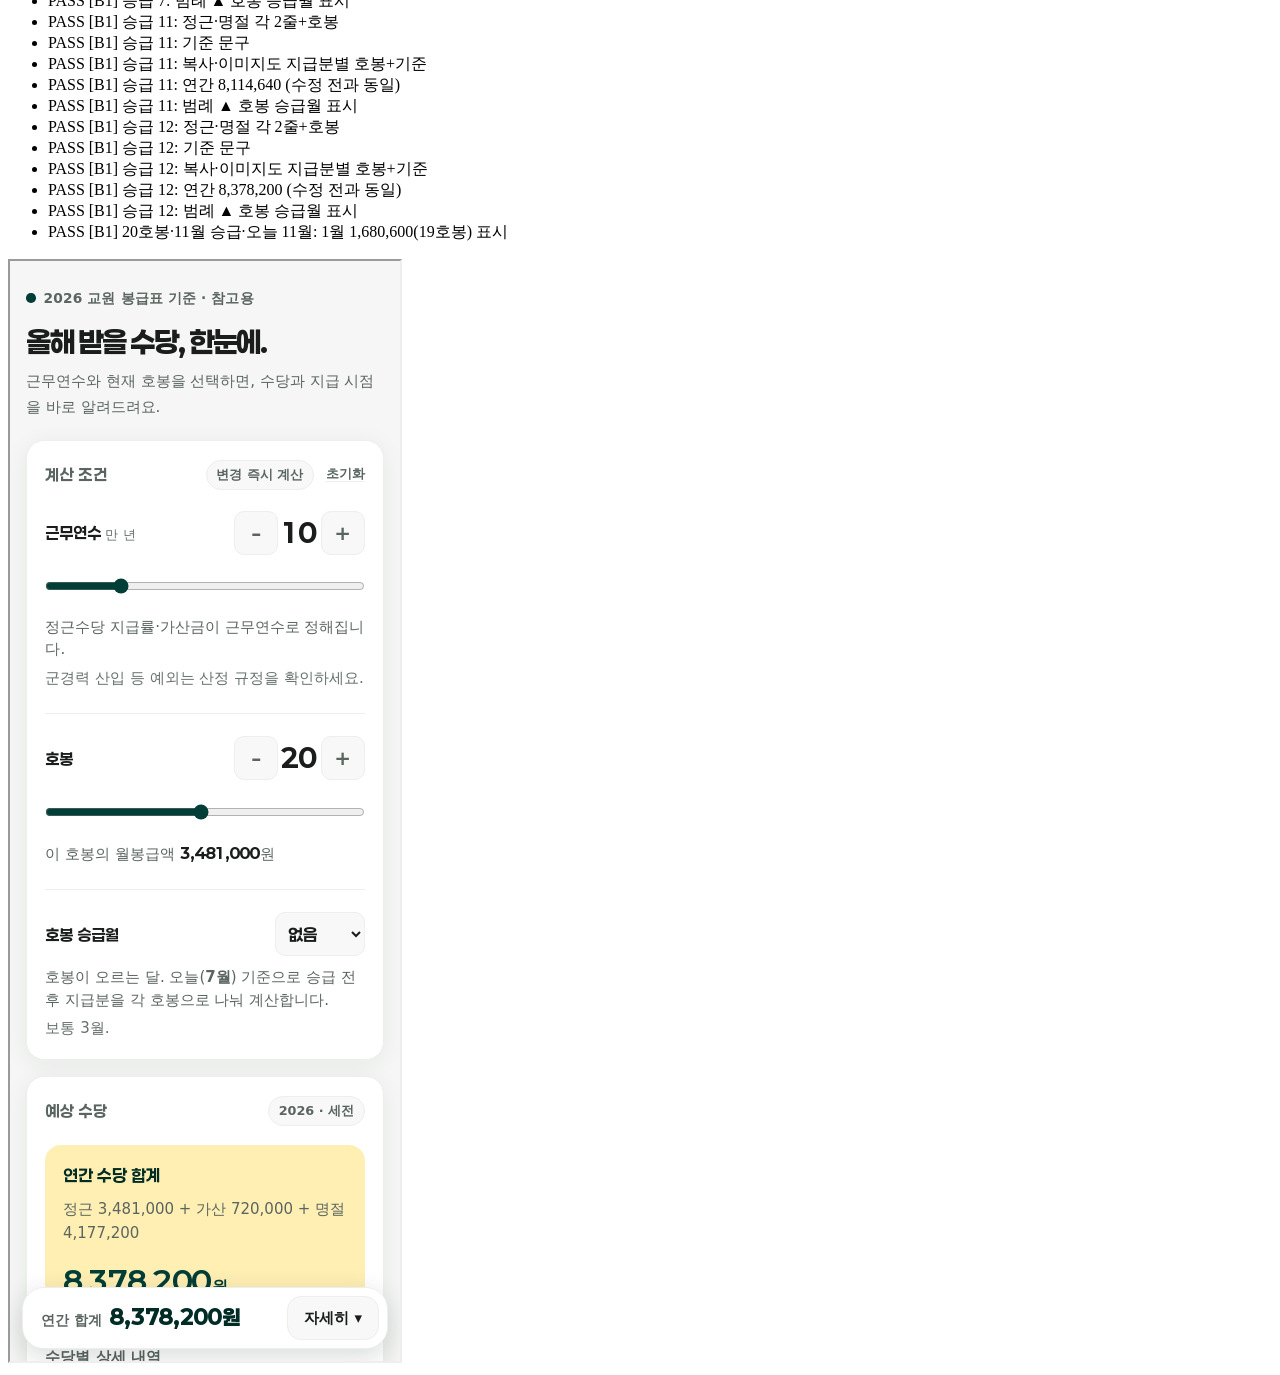
==== commit b7401404: "feat(mobile): 하단 고정 합계 바(FLAGS.stickyTotal) + 호봉표 클릭 안내 - 768px 이하에서 "연간 합계 N원 · 자세히 ▾" 하단 고정 바, 입력이" ====
--- a/test/probe.html
+++ b/test/probe.html
@@ -47,6 +47,7 @@
     // 호봉표 클릭 → 그 호봉으로 이동
     $$('.hb-cell').find(c => +c.dataset.h === 15).click();
     log('호봉표 클릭 → 15호봉·월봉급 2,889,700', $('#hobongVal').textContent === '15' && num($('#salaryVal').textContent) === 2889700);
+    log('[C1-7] 호봉표 클릭 → status "40호봉 → 15호봉으로 바꿨어요"', $('#actMsg').textContent === '40호봉 → 15호봉으로 바꿨어요');
     log('복사·PNG 버튼 존재', !!$('#copyBtn') && !!$('#pngBtn'));
     // PNG 그리기(다운로드는 생략)가 예외 없이 canvas 생성하는지
     let pngOk = false; try { const cv = w.drawSlip().cv; pngOk = cv && cv.width > 0 && cv.getContext('2d') != null; } catch (e) { pngOk = 'ERR:' + e.message; }
